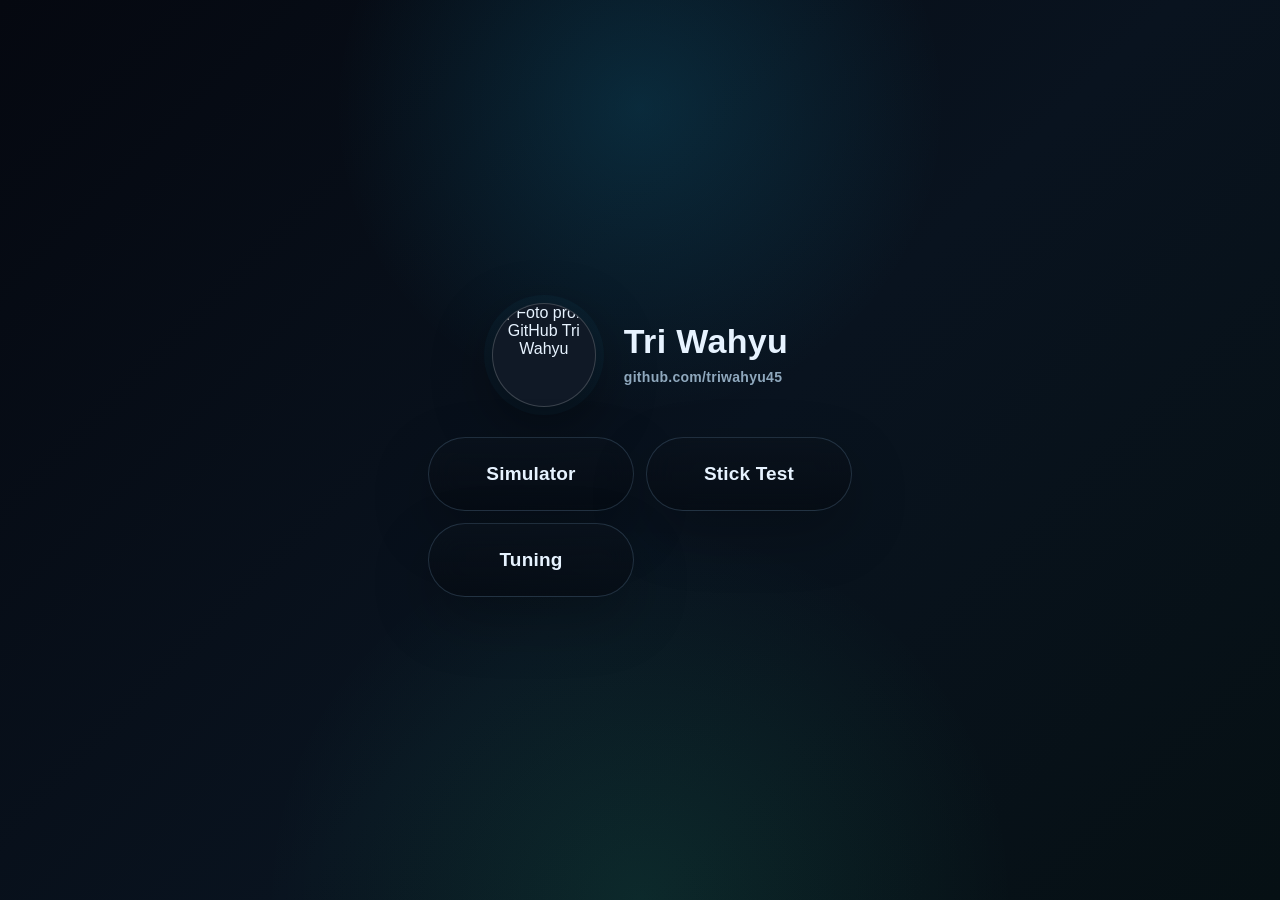
==== index.html @ 8048335a "Initialize Robot Transporter Technocorner 2026 Tuning Dashboard and Web Simulator" ====
<!DOCTYPE html>
<html lang="id">

<head>
    <meta charset="UTF-8">
    <meta name="viewport" content="width=device-width, initial-scale=1.0">
    <title>Technocorner UGM 2026 - Omni Control</title>
    <link rel="stylesheet" href="css/base.css">
    <link rel="stylesheet" href="css/home.css">
</head>

<body>
    <main class="home-shell">
        <section class="profile" aria-label="Profil pembuat">
            <img src="https://github.com/triwahyu45.png" alt="Foto profil GitHub Tri Wahyu">
            <div>
                <h1>Tri Wahyu</h1>
                <a class="github-link" href="https://github.com/triwahyu45" target="_blank" rel="noopener">
                    github.com/triwahyu45
                </a>
            </div>
        </section>

        <nav class="menu" aria-label="Pilih halaman">
            <a href="simulator.html">
                <strong>Simulator</strong>
            </a>
            <a href="stick_test.html">
                <strong>Stick Test</strong>
            </a>
            <a href="dashboard.html">
                <strong>Tuning</strong>
            </a>
        </nav>
    </main>
    <script src="js/shared-nav.js"></script>
</body>

</html>
---- css/base.css ----
:root {
    --tc-bg: #070b12;
    --tc-panel: rgba(10, 18, 28, .78);
    --tc-panel-strong: rgba(13, 24, 36, .92);
    --tc-line: rgba(129, 170, 205, .22);
    --tc-line-active: rgba(51, 246, 184, .62);
    --tc-text: #e7f3ff;
    --tc-muted: #8fa8bd;
    --tc-cyan: #18c8ff;
    --tc-green: #33f6b8;
}

* {
    box-sizing: border-box;
}

.app-nav {
    position: fixed;
    top: 10px;
    right: max(10px, env(safe-area-inset-right));
    z-index: 2000;
    display: grid;
    justify-items: end;
    gap: 8px;
}

.app-nav-toggle {
    min-width: 48px;
    height: 38px;
    border: 1px solid var(--tc-line);
    border-radius: 999px;
    background: rgba(5, 10, 17, .78);
    color: var(--tc-text);
    cursor: pointer;
    box-shadow: 0 14px 40px rgba(0, 0, 0, .34);
    backdrop-filter: blur(12px);
    font: 900 11px "Segoe UI", Arial, sans-serif;
    letter-spacing: .12em;
    transition: transform .16s ease, border-color .16s ease, background .16s ease;
    display: inline-grid;
    place-items: center;
    font-size: 0;
}

.app-nav-toggle span,
.app-nav-toggle::before,
.app-nav-toggle::after {
    content: "";
    width: 18px;
    height: 2px;
    border-radius: 999px;
    background: currentColor;
    box-shadow: 0 0 10px rgba(51, 246, 184, .22);
    transition: transform .16s ease, opacity .16s ease;
}

.app-nav-toggle {
    grid-template-rows: repeat(3, 2px);
    align-content: center;
    row-gap: 4px;
}

.app-nav.open .app-nav-toggle span {
    opacity: 0;
}

.app-nav.open .app-nav-toggle::before {
    transform: translateY(6px) rotate(45deg);
}

.app-nav.open .app-nav-toggle::after {
    transform: translateY(-6px) rotate(-45deg);
}

.app-nav-toggle:hover,
.app-nav.open .app-nav-toggle {
    transform: translateY(-1px);
    border-color: var(--tc-line-active);
    background: rgba(10, 22, 34, .9);
}

.app-nav-links {
    width: 150px;
    display: grid;
    gap: 6px;
    padding: 7px;
    border: 1px solid var(--tc-line);
    border-radius: 18px;
    background: rgba(5, 10, 17, .84);
    box-shadow: 0 18px 44px rgba(0, 0, 0, .36);
    backdrop-filter: blur(14px);
    opacity: 0;
    pointer-events: none;
    transform: translateY(-8px) scale(.96);
    transform-origin: top right;
    transition: opacity .16s ease, transform .16s ease;
}

.app-nav.open .app-nav-links {
    opacity: 1;
    pointer-events: auto;
    transform: translateY(0) scale(1);
}

.app-nav a {
    min-height: 34px;
    padding: 0 12px;
    display: inline-flex;
    align-items: center;
    justify-content: flex-start;
    border: 1px solid transparent;
    border-radius: 999px;
    color: var(--tc-muted);
    text-decoration: none;
    font: 800 12px "Segoe UI", Arial, sans-serif;
    letter-spacing: .08em;
    text-transform: uppercase;
    transition: color .16s ease, border-color .16s ease, background .16s ease;
}

.app-nav a:hover,
.app-nav a.active {
    color: var(--tc-text);
    border-color: var(--tc-line-active);
    background: rgba(51, 246, 184, .10);
}

html.page-ready body {
    animation: tcPageIn .22s ease both;
}

html.page-leave body {
    opacity: 0;
    transform: translateY(8px) scale(.992);
    transition: opacity .15s ease, transform .15s ease;
}

@keyframes tcPageIn {
    from {
        opacity: 0;
        transform: translateY(8px) scale(.992);
    }

    to {
        opacity: 1;
        transform: translateY(0) scale(1);
    }
}

@media (max-width: 720px) {
    .app-nav {
        top: 8px;
        right: 8px;
    }
}
---- css/home.css ----
html,
body {
    min-height: 100%;
}

body {
    margin: 0;
    min-height: 100vh;
    display: grid;
    place-items: center;
    overflow: hidden;
    background:
        radial-gradient(circle at 50% 12%, rgba(24, 200, 255, .15), transparent 30%),
        radial-gradient(circle at 50% 100%, rgba(51, 246, 184, .10), transparent 34%),
        linear-gradient(135deg, #050810, #09131f 54%, #061014);
    color: var(--tc-text);
    font-family: "Segoe UI Variable", "Segoe UI", Inter, Arial, sans-serif;
}

.home-shell {
    width: min(460px, 100%);
    min-height: 460px;
    padding-inline: 18px;
    display: flex;
    flex-direction: column;
    align-items: center;
    justify-content: center;
    gap: 30px;
    text-align: center;
}

.profile {
    display: flex;
    flex-direction: row;
    align-items: center;
    justify-content: center;
    gap: clamp(16px, 5vw, 28px);
}

.profile>div {
    text-align: left;
}

.profile img {
    width: clamp(78px, 18vw, 104px);
    height: clamp(78px, 18vw, 104px);
    border-radius: 50%;
    border: 1px solid rgba(255, 255, 255, .18);
    background: #101926;
    box-shadow: 0 18px 60px rgba(0, 0, 0, .38), 0 0 0 8px rgba(24, 200, 255, .04);
}

.profile h1 {
    margin: 0;
    font-size: clamp(26px, 6vw, 34px);
    line-height: 1.05;
    font-weight: 600;
    letter-spacing: .01em;
    white-space: nowrap;
}

.github-link {
    display: inline-flex;
    margin-top: 10px;
    color: var(--tc-muted);
    text-decoration: none;
    font: 700 14px "Segoe UI", Arial, sans-serif;
    letter-spacing: .02em;
    transition: color .16s ease, transform .16s ease;
}

.github-link:hover {
    color: var(--tc-green);
    transform: translateY(-1px);
}

.menu {
    width: 100%;
    display: grid;
    grid-template-columns: 1fr 1fr;
    gap: 12px;
}

.menu a {
    min-width: 0;
    min-height: 74px;
    padding: 18px 20px;
    display: flex;
    align-items: center;
    justify-content: center;
    border: 1px solid var(--tc-line);
    border-radius: 999px;
    color: var(--tc-text);
    text-decoration: none;
    background: linear-gradient(180deg, var(--tc-panel), rgba(5, 10, 17, .66));
    box-shadow: 0 22px 60px rgba(0, 0, 0, .24);
    backdrop-filter: blur(14px);
    transition: transform .16s ease, border-color .16s ease, background .16s ease, box-shadow .16s ease;
}

.menu a:hover {
    transform: translateY(-3px);
    border-color: var(--tc-line-active);
    background: linear-gradient(180deg, var(--tc-panel-strong), rgba(6, 14, 22, .82));
    box-shadow: 0 26px 70px rgba(24, 200, 255, .12);
}

.menu a:active {
    transform: translateY(0) scale(.98);
}

.menu strong {
    font-size: 19px;
    letter-spacing: .01em;
}

@media (max-width: 560px) {
    body {
        overflow: auto;
    }

    .home-shell {
        min-height: 100vh;
        width: 100%;
        padding: 58px 18px 28px;
    }

    .profile {
        flex-direction: column;
    }

    .menu {
        grid-template-columns: 1fr;
    }
}
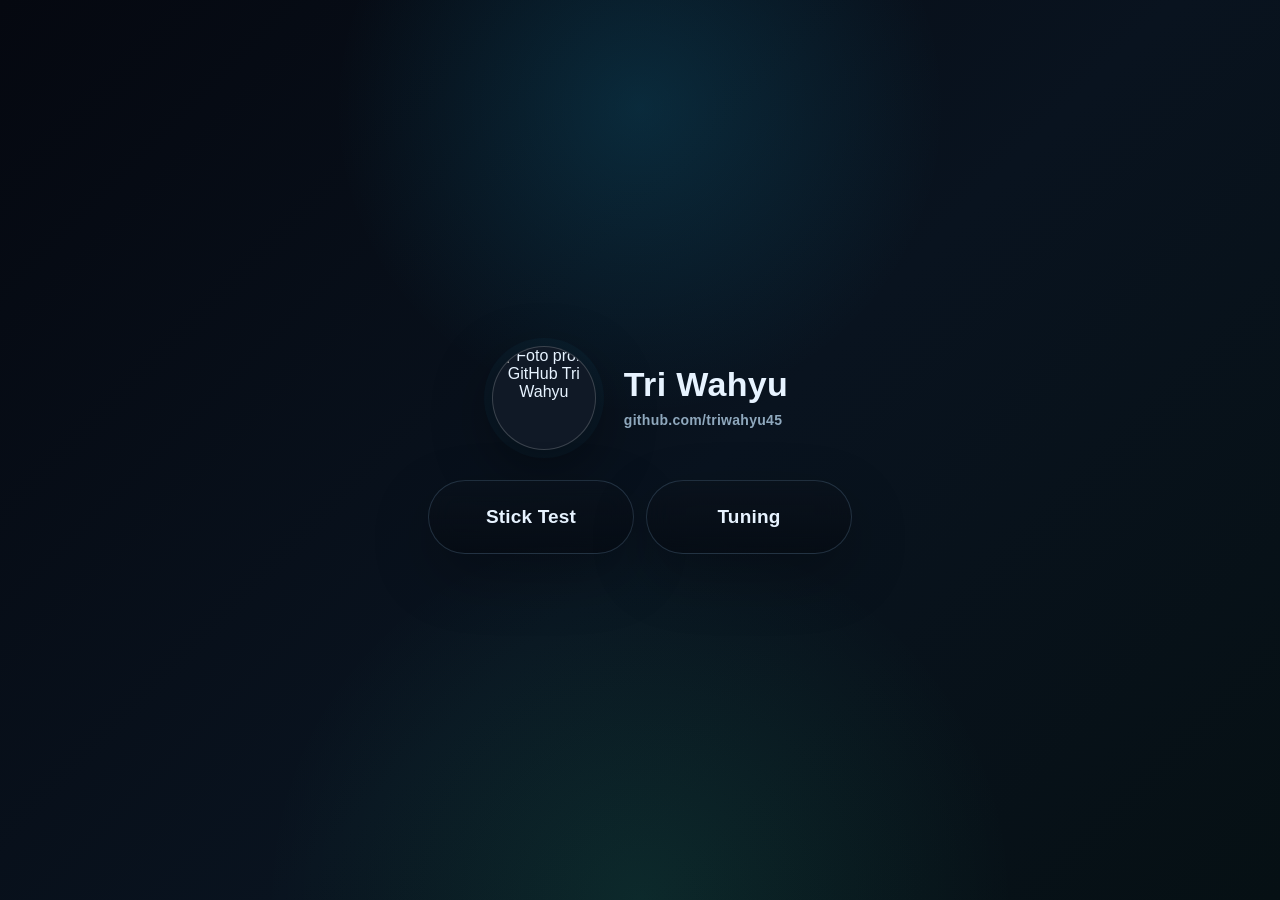
==== commit a3a09d65: "Update dashboard to load Inventor 3D GLB model, improve visuals, and remove separate simulator" ====
--- a/index.html
+++ b/index.html
@@ -22,9 +22,6 @@
         </section>
 
         <nav class="menu" aria-label="Pilih halaman">
-            <a href="simulator.html">
-                <strong>Simulator</strong>
-            </a>
             <a href="stick_test.html">
                 <strong>Stick Test</strong>
             </a>
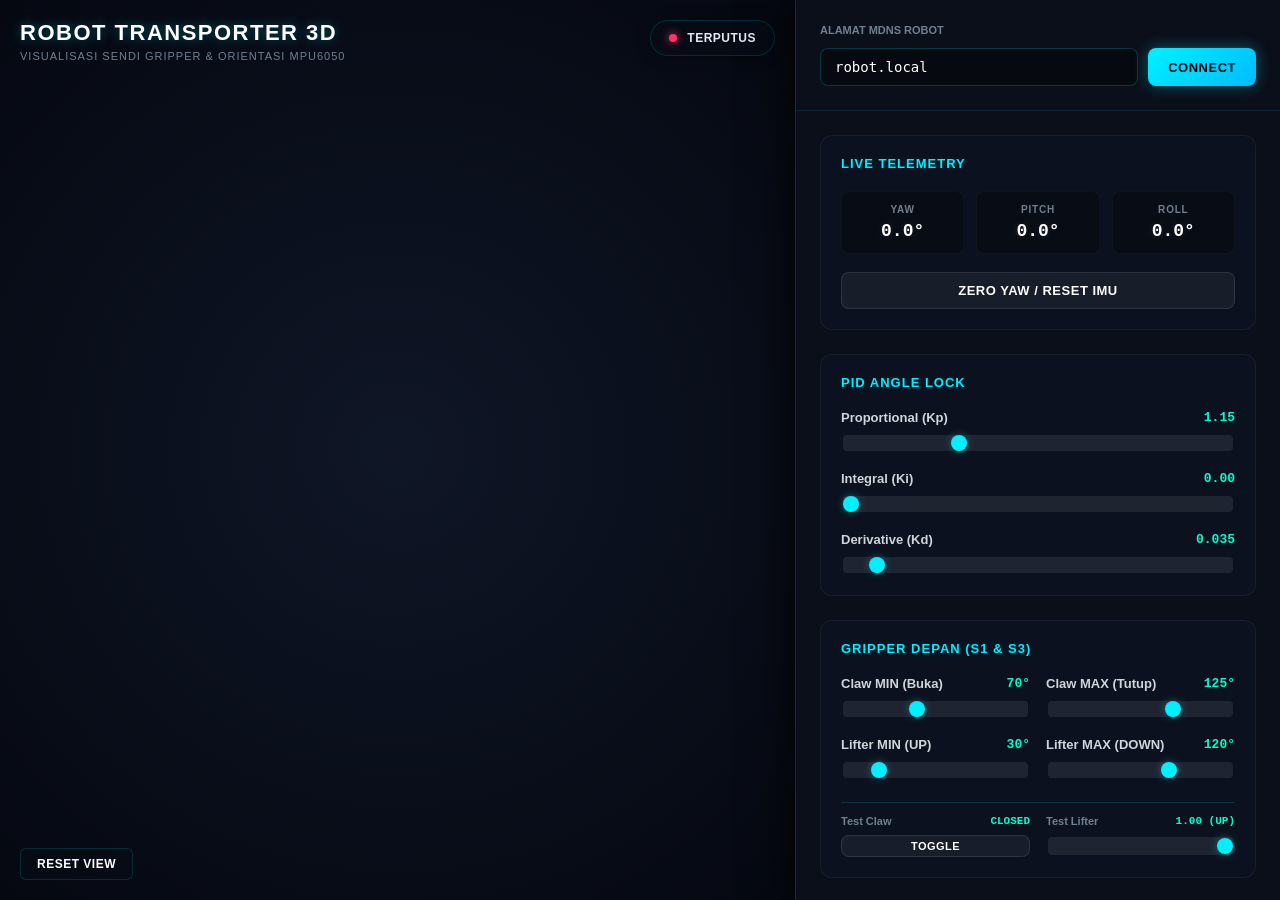
==== commit f9eabae0: "feat: make tuning dashboard the main index page, remove sticktest and navigation links" ====
--- a/index.html
+++ b/index.html
@@ -4,33 +4,1398 @@
 <head>
     <meta charset="UTF-8">
     <meta name="viewport" content="width=device-width, initial-scale=1.0">
-    <title>Technocorner UGM 2026 - Omni Control</title>
+    <title>Transporter TC2026 - Calibration Dashboard</title>
     <link rel="stylesheet" href="css/base.css">
-    <link rel="stylesheet" href="css/home.css">
+    <style>
+        :root {
+            --bg-color: #080b11;
+            --panel-bg: rgba(13, 18, 30, 0.75);
+            --panel-border: rgba(0, 240, 255, 0.15);
+            --accent-color: #00f0ff;
+            --accent-glow: rgba(0, 240, 255, 0.35);
+            --success-color: #00ffcc;
+            --success-glow: rgba(0, 255, 204, 0.3);
+            --warning-color: #ffaa00;
+            --danger-color: #ff3366;
+            --danger-glow: rgba(255, 51, 102, 0.4);
+            --text-color: #e2e8f0;
+            --text-muted: #708090;
+        }
+
+        body {
+            background-color: var(--bg-color);
+            color: var(--text-color);
+            font-family: 'Segoe UI', -apple-system, BlinkMacSystemFont, Roboto, Oxygen, Ubuntu, Cantarell, sans-serif;
+            margin: 0;
+            padding: 0;
+            overflow: hidden;
+            height: 100vh;
+        }
+
+        .dashboard-container {
+            display: flex;
+            width: 100vw;
+            height: 100vh;
+        }
+
+        /* ─── KIRI: 3D Viewport ────────────────────────────────────────── */
+        .viewport-section {
+            flex: 1;
+            position: relative;
+            height: 100%;
+            background: radial-gradient(circle at center, #0f1626 0%, #050811 100%);
+        }
+
+        #canvas3d {
+            width: 100%;
+            height: 100%;
+            display: block;
+        }
+
+        .viewport-overlay {
+            position: absolute;
+            top: 20px;
+            left: 20px;
+            pointer-events: none;
+            z-index: 10;
+        }
+
+        .viewport-title {
+            font-size: 22px;
+            font-weight: 800;
+            letter-spacing: 1.5px;
+            text-transform: uppercase;
+            color: #ffffff;
+            margin: 0;
+            text-shadow: 0 0 12px var(--accent-glow);
+        }
+
+        .viewport-subtitle {
+            font-size: 11px;
+            color: var(--text-muted);
+            margin: 4px 0 0 0;
+            text-transform: uppercase;
+            letter-spacing: 1px;
+        }
+
+        .connection-status {
+            position: absolute;
+            top: 20px;
+            right: 20px;
+            display: flex;
+            align-items: center;
+            gap: 10px;
+            background: rgba(8, 12, 22, 0.7);
+            padding: 10px 18px;
+            border-radius: 30px;
+            border: 1px solid var(--panel-border);
+            backdrop-filter: blur(12px);
+            font-size: 12px;
+            font-weight: 700;
+            text-transform: uppercase;
+            letter-spacing: 0.5px;
+            box-shadow: 0 0 15px rgba(0, 0, 0, 0.3);
+            z-index: 10;
+        }
+
+        .status-dot {
+            width: 8px;
+            height: 8px;
+            border-radius: 50%;
+            background-color: var(--danger-color);
+            box-shadow: 0 0 10px var(--danger-color);
+        }
+
+        .status-dot.connected {
+            background-color: var(--success-color);
+            box-shadow: 0 0 10px var(--success-color);
+        }
+
+        .status-dot.connecting {
+            background-color: var(--warning-color);
+            box-shadow: 0 0 10px var(--warning-color);
+            animation: pulse 1s infinite alternate;
+        }
+
+        /* ─── KANAN: Panel Kontrol ───────────────────────────────────────── */
+        .control-panel {
+            width: 485px;
+            height: 100%;
+            background: var(--panel-bg);
+            border-left: 1px solid var(--panel-border);
+            backdrop-filter: blur(25px);
+            display: flex;
+            flex-direction: column;
+            overflow-y: auto;
+            box-shadow: -10px 0 35px rgba(0, 0, 0, 0.6);
+            z-index: 20;
+        }
+
+        .panel-header {
+            padding: 24px;
+            border-bottom: 1px solid rgba(0, 240, 255, 0.1);
+            display: flex;
+            flex-direction: column;
+            gap: 12px;
+        }
+
+        .mdns-row {
+            display: flex;
+            gap: 10px;
+        }
+
+        .host-input {
+            flex: 1;
+            background: rgba(5, 7, 12, 0.6);
+            border: 1px solid rgba(0, 240, 255, 0.2);
+            border-radius: 8px;
+            color: #ffffff;
+            padding: 10px 14px;
+            font-family: monospace;
+            font-size: 14px;
+            outline: none;
+            transition: all 0.3s;
+        }
+
+        .host-input:focus {
+            border-color: var(--accent-color);
+            box-shadow: 0 0 12px rgba(0, 240, 255, 0.25);
+            background: rgba(5, 7, 12, 0.8);
+        }
+
+        .btn {
+            background: rgba(255, 255, 255, 0.05);
+            border: 1px solid rgba(255, 255, 255, 0.1);
+            color: #ffffff;
+            padding: 10px 20px;
+            border-radius: 8px;
+            font-weight: 700;
+            font-size: 13px;
+            cursor: pointer;
+            transition: all 0.25s cubic-bezier(0.4, 0, 0.2, 1);
+            display: inline-flex;
+            align-items: center;
+            justify-content: center;
+            gap: 8px;
+            text-transform: uppercase;
+            letter-spacing: 0.5px;
+        }
+
+        .btn:hover {
+            background: rgba(255, 255, 255, 0.12);
+            transform: translateY(-1px);
+        }
+
+        .btn:active {
+            transform: translateY(1px);
+        }
+
+        .btn-primary {
+            background: linear-gradient(135deg, #00f0ff 0%, #00bcff 100%);
+            color: #060913;
+            border: none;
+            box-shadow: 0 0 15px var(--accent-glow);
+        }
+
+        .btn-primary:hover {
+            background: linear-gradient(135deg, #33f4ff 0%, #33caff 100%);
+            box-shadow: 0 0 22px rgba(0, 240, 255, 0.6);
+        }
+
+        .btn-danger {
+            background: linear-gradient(135deg, #ff3366 0%, #cc0033 100%);
+            border: none;
+            color: #ffffff;
+            box-shadow: 0 0 15px rgba(255, 51, 102, 0.25);
+        }
+
+        .btn-danger:hover {
+            background: linear-gradient(135deg, #ff5c85 0%, #e6003a 100%);
+            box-shadow: 0 0 22px rgba(255, 51, 102, 0.5);
+        }
+
+        .panel-content {
+            padding: 24px;
+            display: flex;
+            flex-direction: column;
+            gap: 24px;
+            flex: 1;
+        }
+
+        .section-card {
+            background: rgba(16, 24, 40, 0.4);
+            border: 1px solid rgba(255, 255, 255, 0.05);
+            border-radius: 12px;
+            padding: 20px;
+            display: flex;
+            flex-direction: column;
+            gap: 18px;
+            transition: all 0.3s;
+        }
+
+        .section-card:hover {
+            border-color: rgba(0, 240, 255, 0.2);
+            background: rgba(16, 24, 40, 0.5);
+            box-shadow: 0 8px 30px rgba(0, 0, 0, 0.25);
+        }
+
+        .section-title {
+            font-size: 13px;
+            font-weight: 800;
+            text-transform: uppercase;
+            letter-spacing: 1px;
+            color: var(--accent-color);
+            margin: 0 0 2px 0;
+            display: flex;
+            align-items: center;
+            justify-content: space-between;
+            text-shadow: 0 0 8px rgba(0, 240, 255, 0.15);
+        }
+
+        /* ─── Parameter Sliders ────────────────────────────────────────── */
+        .config-row {
+            display: flex;
+            flex-direction: column;
+            gap: 8px;
+        }
+
+        .label-val {
+            display: flex;
+            justify-content: space-between;
+            font-size: 13px;
+            font-weight: 600;
+            color: #d1d5db;
+        }
+
+        .val-num {
+            font-family: 'Courier New', Courier, monospace;
+            color: var(--success-color);
+            font-weight: 700;
+        }
+
+        .slider-container {
+            display: flex;
+            align-items: center;
+            gap: 12px;
+        }
+
+        .slider {
+            flex: 1;
+            -webkit-appearance: none;
+            appearance: none;
+            height: 6px;
+            border-radius: 4px;
+            background: rgba(255, 255, 255, 0.08);
+            outline: none;
+            transition: background 0.3s;
+        }
+
+        .slider:hover {
+            background: rgba(255, 255, 255, 0.12);
+        }
+
+        .slider::-webkit-slider-thumb {
+            -webkit-appearance: none;
+            appearance: none;
+            width: 16px;
+            height: 16px;
+            border-radius: 50%;
+            background: var(--accent-color);
+            cursor: pointer;
+            box-shadow: 0 0 8px var(--accent-glow);
+            transition: all 0.15s cubic-bezier(0.4, 0, 0.2, 1);
+        }
+
+        .slider::-webkit-slider-thumb:hover {
+            transform: scale(1.3);
+            background: #ffffff;
+            box-shadow: 0 0 12px #ffffff;
+        }
+
+        /* ─── Grid layouts ────────────────────────────────────────────── */
+        .grid-2 {
+            display: grid;
+            grid-template-columns: 1fr 1fr;
+            gap: 16px;
+        }
+
+        .telemetry-grid {
+            display: grid;
+            grid-template-columns: repeat(3, 1fr);
+            gap: 12px;
+            text-align: center;
+        }
+
+        .tel-card {
+            background: rgba(5, 7, 12, 0.4);
+            border: 1px solid rgba(255, 255, 255, 0.03);
+            padding: 12px;
+            border-radius: 8px;
+            transition: all 0.3s;
+        }
+
+        .tel-card:hover {
+            border-color: rgba(0, 240, 255, 0.1);
+            background: rgba(5, 7, 12, 0.6);
+        }
+
+        .tel-lbl {
+            font-size: 10px;
+            text-transform: uppercase;
+            color: var(--text-muted);
+            font-weight: 800;
+            letter-spacing: 0.8px;
+        }
+
+        .tel-val {
+            font-family: 'Courier New', Courier, monospace;
+            font-size: 18px;
+            font-weight: 800;
+            margin-top: 6px;
+            color: #ffffff;
+            text-shadow: 0 0 10px rgba(255, 255, 255, 0.1);
+        }
+
+        /* ─── Footer aksi ──────────────────────────────────────────────── */
+        .panel-footer {
+            padding: 24px;
+            border-top: 1px solid rgba(0, 240, 255, 0.1);
+            background: rgba(4, 6, 10, 0.4);
+            display: flex;
+            flex-direction: column;
+            gap: 12px;
+        }
+
+        @keyframes pulse {
+            0% { opacity: 0.3; }
+            100% { opacity: 1; }
+        }
+
+        /* ─── Responsive 3D Canvas reset button ───────────────────────── */
+        .btn-view-reset {
+            position: absolute;
+            bottom: 20px;
+            left: 20px;
+            background: rgba(8, 12, 22, 0.7);
+            border: 1px solid var(--panel-border);
+            color: #ffffff;
+            padding: 8px 16px;
+            border-radius: 6px;
+            font-size: 12px;
+            font-weight: 700;
+            cursor: pointer;
+            z-index: 10;
+            text-transform: uppercase;
+            letter-spacing: 0.5px;
+            backdrop-filter: blur(10px);
+            transition: all 0.2s;
+        }
+
+        .btn-view-reset:hover {
+            background: var(--accent-color);
+            color: #060913;
+            box-shadow: 0 0 15px var(--accent-glow);
+        }
+    </style>
 </head>
 
 <body>
-    <main class="home-shell">
-        <section class="profile" aria-label="Profil pembuat">
-            <img src="https://github.com/triwahyu45.png" alt="Foto profil GitHub Tri Wahyu">
-            <div>
-                <h1>Tri Wahyu</h1>
-                <a class="github-link" href="https://github.com/triwahyu45" target="_blank" rel="noopener">
-                    github.com/triwahyu45
-                </a>
+
+    <div class="dashboard-container">
+        <!-- ─── KIRI: Visualisasi 3D Robot ──────────────────────────────── -->
+        <section class="viewport-section">
+            <div class="viewport-overlay">
+                <h1 class="viewport-title">Robot Transporter 3D</h1>
+                <p class="viewport-subtitle">Visualisasi Sendi Gripper & Orientasi MPU6050</p>
             </div>
+            
+            <div class="connection-status">
+                <div id="conn-dot" class="status-dot"></div>
+                <span id="conn-lbl">Terputus</span>
+            </div>
+
+            <button id="btn-reset-view" class="btn-view-reset">Reset View</button>
+            <div id="canvas3d"></div>
         </section>
 
-        <nav class="menu" aria-label="Pilih halaman">
-            <a href="stick_test.html">
-                <strong>Stick Test</strong>
-            </a>
-            <a href="dashboard.html">
-                <strong>Tuning</strong>
-            </a>
-        </nav>
-    </main>
+        <!-- ─── KANAN: Panel Konfigurasi ────────────────────────────────── -->
+        <aside class="control-panel">
+            <!-- Mixed Content Warning Banner (untuk GitHub Pages HTTPS) -->
+            <div id="https-warning-banner" style="display: none; background: rgba(239, 68, 68, 0.12); border-bottom: 1px solid rgba(239, 68, 68, 0.25); padding: 18px; font-size: 12px; line-height: 1.5; color: #ff9eaf; backdrop-filter: blur(10px);">
+                <div style="font-weight: 700; text-transform: uppercase; font-size: 10px; color: #ff4a5a; letter-spacing: 0.5px; margin-bottom: 6px; display: flex; align-items: center; gap: 6px;">
+                    <span style="display: inline-block; width: 6px; height: 6px; border-radius: 50%; background: #ff4a5a;"></span>
+                    Perhatian: Akses HTTPS Terdeteksi (GitHub Pages)
+                </div>
+                Agar browser dapat berkomunikasi dengan robot di jaringan lokal, Anda **harus** mengizinkan <strong>"Insecure content"</strong> di browser Anda:
+                <ol style="margin: 6px 0 6px 18px; padding: 0;">
+                    <li>Klik ikon gembok/pengaturan situs di sebelah URL browser Anda.</li>
+                    <li>Pilih <strong>Site settings / Pengaturan situs</strong>.</li>
+                    <li>Cari menu <strong>Insecure content / Konten tidak aman</strong> di bagian bawah, lalu ubah nilainya menjadi <strong>Allow / Izinkan</strong>.</li>
+                    <li>Muat ulang (refresh) halaman ini.</li>
+                </ol>
+                <div style="text-align: right; margin-top: 8px;">
+                    <button id="btn-close-https-warn" class="btn" style="padding: 4px 10px; font-size: 10px; height: auto; background: rgba(255,255,255,0.06); border: 1px solid rgba(255,255,255,0.1);">Paham & Tutup</button>
+                </div>
+            </div>
+            <div class="panel-header">
+                <label style="font-size: 11px; font-weight: bold; text-transform: uppercase; color: var(--text-muted);">Alamat mDNS Robot</label>
+                <div class="mdns-row">
+                    <input id="mdns-host" class="host-input" value="robot.local" placeholder="robot.local atau IP" autocomplete="off">
+                    <button id="btn-connect" class="btn btn-primary">Connect</button>
+                </div>
+            </div>
+
+            <div class="panel-content">
+                <!-- 1. Live Telemetry -->
+                <div class="section-card">
+                    <h2 class="section-title">Live Telemetry</h2>
+                    <div class="telemetry-grid">
+                        <div class="tel-card">
+                            <div class="tel-lbl">Yaw</div>
+                            <div id="tel-yaw" class="tel-val">0.0°</div>
+                        </div>
+                        <div class="tel-card">
+                            <div class="tel-lbl">Pitch</div>
+                            <div id="tel-pitch" class="tel-val">0.0°</div>
+                        </div>
+                        <div class="tel-card">
+                            <div class="tel-lbl">Roll</div>
+                            <div id="tel-roll" class="tel-val">0.0°</div>
+                        </div>
+                    </div>
+                    <button id="btn-zero-yaw" class="btn" style="width: 100%;">Zero Yaw / Reset IMU</button>
+                </div>
+
+                <!-- 2. PID Tuning -->
+                <div class="section-card">
+                    <h2 class="section-title">PID Angle Lock</h2>
+                    <div class="config-row">
+                        <div class="label-val">
+                            <span>Proportional (Kp)</span>
+                            <span id="lbl-kp" class="val-num">1.15</span>
+                        </div>
+                        <input id="slider-kp" class="slider" type="range" min="0.0" max="4.0" step="0.05" value="1.15">
+                    </div>
+                    <div class="config-row">
+                        <div class="label-val">
+                            <span>Integral (Ki)</span>
+                            <span id="lbl-ki" class="val-num">0.00</span>
+                        </div>
+                        <input id="slider-ki" class="slider" type="range" min="0.0" max="1.0" step="0.01" value="0.00">
+                    </div>
+                    <div class="config-row">
+                        <div class="label-val">
+                            <span>Derivative (Kd)</span>
+                            <span id="lbl-kd" class="val-num">0.035</span>
+                        </div>
+                        <input id="slider-kd" class="slider" type="range" min="0.0" max="0.5" step="0.005" value="0.035">
+                    </div>
+                </div>
+
+                <!-- 3. Gripper Depan -->
+                <div class="section-card">
+                    <h2 class="section-title">Gripper Depan (S1 & S3)</h2>
+                    <div class="grid-2">
+                        <div class="config-row">
+                            <div class="label-val">
+                                <span>Claw MIN (Buka)</span>
+                                <span id="lbl-claw-f-min" class="val-num">70°</span>
+                            </div>
+                            <input id="slider-claw-f-min" class="slider" type="range" min="0" max="180" step="1" value="70">
+                        </div>
+                        <div class="config-row">
+                            <div class="label-val">
+                                <span>Claw MAX (Tutup)</span>
+                                <span id="lbl-claw-f-max" class="val-num">125°</span>
+                            </div>
+                            <input id="slider-claw-f-max" class="slider" type="range" min="0" max="180" step="1" value="125">
+                        </div>
+                    </div>
+                    <div class="grid-2">
+                        <div class="config-row">
+                            <div class="label-val">
+                                <span>Lifter MIN (UP)</span>
+                                <span id="lbl-lift-f-min" class="val-num">30°</span>
+                            </div>
+                            <input id="slider-lift-f-min" class="slider" type="range" min="0" max="180" step="1" value="30">
+                        </div>
+                        <div class="config-row">
+                            <div class="label-val">
+                                <span>Lifter MAX (DOWN)</span>
+                                <span id="lbl-lift-f-max" class="val-num">120°</span>
+                            </div>
+                            <input id="slider-lift-f-max" class="slider" type="range" min="0" max="180" step="1" value="120">
+                        </div>
+                    </div>
+                    <!-- Manual test slider -->
+                    <div class="grid-2" style="border-top: 1px solid var(--panel-border); padding-top: 12px; margin-top: 4px;">
+                        <div class="config-row">
+                            <div class="label-val">
+                                <span style="font-size: 11px; color: var(--text-muted);">Test Claw</span>
+                                <span id="lbl-test-claw-f" style="font-size: 11px;" class="val-num">CLOSED</span>
+                            </div>
+                            <button id="btn-test-claw-f" class="btn" style="padding: 4px; font-size: 11px;">Toggle</button>
+                        </div>
+                        <div class="config-row">
+                            <div class="label-val">
+                                <span style="font-size: 11px; color: var(--text-muted);">Test Lifter</span>
+                                <span id="lbl-test-lift-f" style="font-size: 11px;" class="val-num">1.00 (UP)</span>
+                            </div>
+                            <input id="slider-test-lift-f" class="slider" type="range" min="0.0" max="1.0" step="0.05" value="1.0">
+                        </div>
+                    </div>
+                </div>
+
+                <!-- 4. Gripper Belakang -->
+                <div class="section-card">
+                    <h2 class="section-title">Gripper Belakang (S2 & S4)</h2>
+                    <div class="grid-2">
+                        <div class="config-row">
+                            <div class="label-val">
+                                <span>Claw MIN (Buka)</span>
+                                <span id="lbl-claw-r-min" class="val-num">70°</span>
+                            </div>
+                            <input id="slider-claw-r-min" class="slider" type="range" min="0" max="180" step="1" value="70">
+                        </div>
+                        <div class="config-row">
+                            <div class="label-val">
+                                <span>Claw MAX (Tutup)</span>
+                                <span id="lbl-claw-r-max" class="val-num">125°</span>
+                            </div>
+                            <input id="slider-claw-r-max" class="slider" type="range" min="0" max="180" step="1" value="125">
+                        </div>
+                    </div>
+                    <div class="grid-2">
+                        <div class="config-row">
+                            <div class="label-val">
+                                <span>Lifter MIN (UP)</span>
+                                <span id="lbl-lift-r-min" class="val-num">40°</span>
+                            </div>
+                            <input id="slider-lift-r-min" class="slider" type="range" min="0" max="180" step="1" value="40">
+                        </div>
+                        <div class="config-row">
+                            <div class="label-val">
+                                <span>Lifter MAX (DOWN)</span>
+                                <span id="lbl-lift-r-max" class="val-num">130°</span>
+                            </div>
+                            <input id="slider-lift-r-max" class="slider" type="range" min="0" max="180" step="1" value="130">
+                        </div>
+                    </div>
+                    <!-- Manual test slider -->
+                    <div class="grid-2" style="border-top: 1px solid var(--panel-border); padding-top: 12px; margin-top: 4px;">
+                        <div class="config-row">
+                            <div class="label-val">
+                                <span style="font-size: 11px; color: var(--text-muted);">Test Claw</span>
+                                <span id="lbl-test-claw-r" style="font-size: 11px;" class="val-num">CLOSED</span>
+                            </div>
+                            <button id="btn-test-claw-r" class="btn" style="padding: 4px; font-size: 11px;">Toggle</button>
+                        </div>
+                        <div class="config-row">
+                            <div class="label-val">
+                                <span style="font-size: 11px; color: var(--text-muted);">Test Lifter</span>
+                                <span id="lbl-test-lift-r" style="font-size: 11px;" class="val-num">1.00 (UP)</span>
+                            </div>
+                            <input id="slider-test-lift-r" class="slider" type="range" min="0.0" max="1.0" step="0.05" value="1.0">
+                        </div>
+                    </div>
+                </div>
+
+                <!-- 5. Anti-Tip Limits -->
+                <div class="section-card">
+                    <h2 class="section-title">Anti-Tip Limits</h2>
+                    <div class="config-row">
+                        <div class="label-val">
+                            <span>Pitch Forward (Depan)</span>
+                            <span id="lbl-tip-pitch-f" class="val-num">45.0°</span>
+                        </div>
+                        <input id="slider-tip-pitch-f" class="slider" type="range" min="15.0" max="75.0" step="0.5" value="45.0">
+                    </div>
+                    <div class="config-row">
+                        <div class="label-val">
+                            <span>Pitch Backward (Belakang)</span>
+                            <span id="lbl-tip-pitch-b" class="val-num">-45.0°</span>
+                        </div>
+                        <input id="slider-tip-pitch-b" class="slider" type="range" min="-75.0" max="-15.0" step="0.5" value="-45.0">
+                    </div>
+                    <div class="config-row">
+                        <div class="label-val">
+                            <span>Roll Sideways (Samping)</span>
+                            <span id="lbl-tip-roll" class="val-num">45.0°</span>
+                        </div>
+                        <input id="slider-tip-roll" class="slider" type="range" min="15.0" max="75.0" step="0.5" value="45.0">
+                    </div>
+                    <div class="config-row">
+                        <div class="label-val">
+                            <span>Sideways Lift Throttle</span>
+                            <span id="lbl-tip-roll-throttle" class="val-num">0.75</span>
+                        </div>
+                        <input id="slider-tip-roll-throttle" class="slider" type="range" min="0.0" max="1.0" step="0.05" value="0.75">
+                    </div>
+                </div>
+            </div>
+
+            <div class="panel-footer">
+                <div class="grid-2">
+                    <button id="btn-read" class="btn" style="padding: 10px;">Read Config</button>
+                    <button id="btn-send" class="btn btn-primary" style="padding: 10px;">Send Config</button>
+                </div>
+                <button id="btn-reboot" class="btn btn-danger" style="padding: 10px; width: 100%;">Save & Reboot to Competition Mode</button>
+            </div>
+        </aside>
+    </div>
+
+    <!-- Load Local Vendor Scripts -->
+    <script src="vendor/three/three.min.js"></script>
+    <script src="vendor/three/GLTFLoader.js"></script>
+    <script src="vendor/three/OrbitControls.js"></script>
     <script src="js/shared-nav.js"></script>
+
+    <script>
+        // ─── 1. SETUP THREE.JS 3D ENVIRONMENT ───────────────────────────
+        const container = document.getElementById('canvas3d');
+        const scene = new THREE.Scene();
+        scene.fog = new THREE.FogExp2(0x080b11, 0.05);
+
+        const camera = new THREE.PerspectiveCamera(45, container.clientWidth / container.clientHeight, 0.01, 100);
+        camera.position.set(0.28, 0.18, 0.28);
+
+        const renderer = new THREE.WebGLRenderer({ antialias: true });
+        renderer.setSize(container.clientWidth, container.clientHeight);
+        renderer.setClearColor(0x080b11, 1.0);
+        renderer.shadowMap.enabled = true;
+        renderer.shadowMap.type = THREE.PCFSoftShadowMap;
+        container.appendChild(renderer.domElement);
+
+        const controls = new THREE.OrbitControls(camera, renderer.domElement);
+        controls.enableDamping = true;
+        controls.dampingFactor = 0.05;
+        controls.maxPolarAngle = Math.PI / 2 - 0.02; // prevent going below ground
+        controls.minDistance = 0.1;
+        controls.maxDistance = 2.0;
+        controls.target.set(0, 0.02, 0);
+
+        // Grid & Ground
+        const grid = new THREE.GridHelper(10, 50, 0x00f0ff, 0x111827);
+        grid.position.y = -0.001;
+        scene.add(grid);
+
+        const groundGeo = new THREE.PlaneGeometry(10, 10);
+        const groundMat = new THREE.MeshPhongMaterial({ color: 0x080b11, shininess: 10 });
+        const ground = new THREE.Mesh(groundGeo, groundMat);
+        ground.rotation.x = -Math.PI / 2;
+        ground.receiveShadow = true;
+        scene.add(ground);
+
+        // Lighting
+        const ambientLight = new THREE.AmbientLight(0xffffff, 0.4);
+        scene.add(ambientLight);
+
+        const dirLight = new THREE.DirectionalLight(0xffffff, 1.0);
+        dirLight.position.set(1.5, 3, 1.5);
+        dirLight.castShadow = true;
+        dirLight.shadow.mapSize.width = 2048;
+        dirLight.shadow.mapSize.height = 2048;
+        scene.add(dirLight);
+
+        const pointLight = new THREE.PointLight(0x00f0ff, 2.0, 1.2);
+        pointLight.position.set(0, 0.12, 0);
+        scene.add(pointLight);
+
+        // ─── 2. PROCEDURAL ROBOT (FALLBACK ONLY) ─────────────────────────
+        const robotGroup = new THREE.Group();
+        scene.add(robotGroup);
+
+        const proceduralGroup = new THREE.Group();
+        robotGroup.add(proceduralGroup);
+
+        // Chassis - Box
+        const chassisGeo = new THREE.BoxGeometry(0.115, 0.026, 0.115);
+        const chassisMat = new THREE.MeshStandardMaterial({ color: 0x1f2937, metalness: 0.8, roughness: 0.3 });
+        const chassis = new THREE.Mesh(chassisGeo, chassisMat);
+        chassis.position.y = 0.0265;
+        proceduralGroup.add(chassis);
+
+        const plateGeo = new THREE.BoxGeometry(0.110, 0.002, 0.110);
+        const plateMat = new THREE.MeshStandardMaterial({ color: 0x0e1726, roughness: 0.7 });
+        const plate = new THREE.Mesh(plateGeo, plateMat);
+        plate.position.y = 0.014;
+        chassis.add(plate);
+
+        // LED Neon
+        const ledGeo = new THREE.BoxGeometry(0.06, 0.002, 0.006);
+        const ledMat = new THREE.MeshBasicMaterial({ color: 0x00ffcc });
+        const led = new THREE.Mesh(ledGeo, ledMat);
+        led.position.set(0, 0.015, -0.054);
+        chassis.add(led);
+
+        // Procedural Gripper Front
+        const pGripperFront = new THREE.Group();
+        pGripperFront.position.set(0, 0.006, -0.0575);
+        chassis.add(pGripperFront);
+        const pArmFrontPivot = new THREE.Group();
+        pGripperFront.add(pArmFrontPivot);
+        const pArmGeo = new THREE.BoxGeometry(0.008, 0.008, 0.065);
+        const pArmMat = new THREE.MeshStandardMaterial({ color: 0x4b5563, metalness: 0.8 });
+        const pArmL = new THREE.Mesh(pArmGeo, pArmMat); pArmL.position.set(-0.025, 0, -0.0325); pArmFrontPivot.add(pArmL);
+        const pArmR = new THREE.Mesh(pArmGeo, pArmMat); pArmR.position.set(0.025, 0, -0.0325); pArmFrontPivot.add(pArmR);
+        const pClawFrontBase = new THREE.Group(); pClawFrontBase.position.set(0, 0, -0.065); pArmFrontPivot.add(pClawFrontBase);
+        const pClawLeftPivot = new THREE.Group(); pClawLeftPivot.position.set(-0.022, 0, -0.005); pClawFrontBase.add(pClawLeftPivot);
+        const pClawRightPivot = new THREE.Group(); pClawRightPivot.position.set(0.022, 0, -0.005); pClawFrontBase.add(pClawRightPivot);
+        const pClawFGeo = new THREE.BoxGeometry(0.005, 0.012, 0.035);
+        const pClawFMat = new THREE.MeshStandardMaterial({ color: 0xef4444 });
+        const pClawLF = new THREE.Mesh(pClawFGeo, pClawFMat); pClawLF.position.set(0.005, 0, -0.015); pClawLeftPivot.add(pClawLF);
+        const pClawRF = new THREE.Mesh(pClawFGeo, pClawFMat); pClawRF.position.set(-0.005, 0, -0.015); pClawRightPivot.add(pClawRF);
+
+        // Procedural Gripper Rear
+        const pGripperRear = new THREE.Group();
+        pGripperRear.position.set(0, 0.006, 0.0575);
+        chassis.add(pGripperRear);
+        const pArmRearPivot = new THREE.Group();
+        pGripperRear.add(pArmRearPivot);
+        const pArmLR = new THREE.Mesh(pArmGeo, pArmMat); pArmLR.position.set(-0.025, 0, 0.0325); pArmRearPivot.add(pArmLR);
+        const pArmRR = new THREE.Mesh(pArmGeo, pArmMat); pArmRR.position.set(0.025, 0, 0.0325); pArmRearPivot.add(pArmRR);
+        const pClawRearBase = new THREE.Group(); pClawRearBase.position.set(0, 0, 0.065); pArmRearPivot.add(pClawRearBase);
+        const pClawLeftPivotR = new THREE.Group(); pClawLeftPivotR.position.set(-0.022, 0, 0.005); pClawRearBase.add(pClawLeftPivotR);
+        const pClawRightPivotR = new THREE.Group(); pClawRightPivotR.position.set(0.022, 0, 0.005); pClawRearBase.add(pClawRightPivotR);
+        const pClawLR = new THREE.Mesh(pClawFGeo, pClawFMat); pClawLR.position.set(0.005, 0, 0.015); pClawLeftPivotR.add(pClawLR);
+        const pClawRR = new THREE.Mesh(pClawFGeo, pClawFMat); pClawRR.position.set(-0.005, 0, 0.015); pClawRightPivotR.add(pClawRR);
+
+        // ─── 3. LOAD EXPORTED CAD 3D MODEL (.GLB) ──────────────────────────
+        let cadModel = null;
+        let isCadLoaded = false;
+
+        // Front joint pivots (Real GLB)
+        const frontLiftPivot = new THREE.Group();
+        const frontClawLeftPivot = new THREE.Group();
+        const frontClawRightPivot = new THREE.Group();
+
+        // Rear joint pivots (Real GLB)
+        const rearLiftPivot = new THREE.Group();
+        const rearClawLeftPivot = new THREE.Group();
+        const rearClawRightPivot = new THREE.Group();
+
+        // Load GLTF / GLB model
+        const gltfLoader = new THREE.GLTFLoader();
+        gltfLoader.load(
+            'Web_Assets/robot_transporter.glb',
+            (gltf) => {
+                console.log("CAD GLB model loaded successfully!");
+                cadModel = gltf.scene;
+
+                // Adjust GLB scale and offset if needed.
+                // Inventor standard exports are typically in meters or millimeters.
+                // Our procedural model is in meters (0.115 = 11.5cm).
+                // Let's normalize scale. If the model is too big or small, we can auto-detect bounds:
+                const box = new THREE.Box3().setFromObject(cadModel);
+                const size = box.getSize(new THREE.Vector3());
+                const maxDim = Math.max(size.x, size.y, size.z);
+                
+                // If dimensions are in millimeters (around 115.0), scale down to meters
+                if (maxDim > 2.0) {
+                    cadModel.scale.setScalar(0.001);
+                }
+                
+                // Centering slightly on ground
+                cadModel.position.set(0, 0.0265, 0); 
+                robotGroup.add(cadModel);
+
+                // Hide procedural visualizer
+                proceduralGroup.visible = false;
+
+                // Enable shadow maps for CAD meshes
+                cadModel.traverse((node) => {
+                    if (node.isMesh) {
+                        node.castShadow = true;
+                        node.receiveShadow = true;
+                        // Boost standard materials look
+                        if (node.material) {
+                            node.material.metalness = node.material.name.toLowerCase().includes('metal') || node.material.name.toLowerCase().includes('aluminum') ? 0.8 : 0.2;
+                            node.material.roughness = 0.3;
+                        }
+                    }
+                });
+
+                // --- 1. CONFIGURE FRONT GRIPPER JOINTS ---
+                const frontGripper = cadModel.getObjectByName('Gripper MG996R:1');
+                if (frontGripper) {
+                    const frontHinge = new THREE.Vector3(0, 0.015, -0.0575);
+                    const frontLocalPos = frontGripper.position.clone().sub(frontHinge);
+                    
+                    frontLiftPivot.position.copy(frontHinge);
+                    frontGripper.position.copy(frontLocalPos);
+                    
+                    frontLiftPivot.add(frontGripper);
+                    cadModel.add(frontLiftPivot);
+
+                    // Claw fingers reparent to their own hinge group pivots
+                    const fingerLeft = frontGripper.getObjectByName('gripper:1');
+                    const fingerRight = frontGripper.getObjectByName('gripper:2');
+
+                    if (fingerLeft) {
+                        const flCenter = new THREE.Vector3();
+                        new THREE.Box3().setFromObject(fingerLeft).getCenter(flCenter);
+                        // Convert back to local space of frontGripper
+                        frontGripper.worldToLocal(flCenter);
+                        
+                        frontClawLeftPivot.position.copy(flCenter);
+                        fingerLeft.position.sub(flCenter);
+                        
+                        frontClawLeftPivot.add(fingerLeft);
+                        frontGripper.add(frontClawLeftPivot);
+                    }
+
+                    if (fingerRight) {
+                        const frCenter = new THREE.Vector3();
+                        new THREE.Box3().setFromObject(fingerRight).getCenter(frCenter);
+                        frontGripper.worldToLocal(frCenter);
+
+                        frontClawRightPivot.position.copy(frCenter);
+                        fingerRight.position.sub(frCenter);
+
+                        frontClawRightPivot.add(fingerRight);
+                        frontGripper.add(frontClawRightPivot);
+                    }
+                }
+
+                // --- 2. CONFIGURE REAR GRIPPER JOINTS ---
+                const rearGripper = cadModel.getObjectByName('Gripper MG996R:2');
+                if (rearGripper) {
+                    const rearHinge = new THREE.Vector3(0, 0.015, 0.0575);
+                    const rearLocalPos = rearGripper.position.clone().sub(rearHinge);
+                    
+                    rearLiftPivot.position.copy(rearHinge);
+                    rearGripper.position.copy(rearLocalPos);
+                    
+                    rearLiftPivot.add(rearGripper);
+                    cadModel.add(rearLiftPivot);
+
+                    const fingerLeftR = rearGripper.getObjectByName('gripper:1');
+                    const fingerRightR = rearGripper.getObjectByName('gripper:2');
+
+                    if (fingerLeftR) {
+                        const flCenterR = new THREE.Vector3();
+                        new THREE.Box3().setFromObject(fingerLeftR).getCenter(flCenterR);
+                        rearGripper.worldToLocal(flCenterR);
+
+                        rearClawLeftPivot.position.copy(flCenterR);
+                        fingerLeftR.position.sub(flCenterR);
+
+                        rearClawLeftPivot.add(fingerLeftR);
+                        rearGripper.add(rearClawLeftPivot);
+                    }
+
+                    if (fingerRightR) {
+                        const frCenterR = new THREE.Vector3();
+                        new THREE.Box3().setFromObject(fingerRightR).getCenter(frCenterR);
+                        rearGripper.worldToLocal(frCenterR);
+
+                        rearClawRightPivot.position.copy(frCenterR);
+                        fingerRightR.position.sub(frCenterR);
+
+                        rearClawRightPivot.add(fingerRightR);
+                        rearGripper.add(rearClawRightPivot);
+                    }
+                }
+
+                isCadLoaded = true;
+                update3DRobotJoints();
+            },
+            (xhr) => {
+                console.log(`GLB Loading progress: ${(xhr.loaded / xhr.total * 100).toFixed(0)}%`);
+            },
+            (error) => {
+                console.warn("CAD GLB file not found or failed to parse. Using procedural mockup as fallback.", error);
+            }
+        );
+
+        // ─── 4. STATE ANIMASI 3D MODEL ─────────────────────────────────
+        const UI_STATE = {
+            frontLiftThrottle: 1.0,  // 1.0 = UP, 0.0 = DOWN
+            frontClawClosed: true,
+            rearLiftThrottle: 1.0,   // 1.0 = UP, 0.0 = DOWN
+            rearClawClosed: true,
+
+            // IMU
+            pitch: 0.0,
+            roll: 0.0,
+            yaw: 0.0,
+
+            // Limits
+            liftFrontMin: 30, // UP angle
+            liftFrontMax: 120, // DOWN angle
+            liftRearMin: 40,
+            liftRearMax: 130,
+
+            clawFrontMin: 70, // OPEN
+            clawFrontMax: 125, // CLOSE
+            clawRearMin: 70,
+            clawRearMax: 125
+        };
+
+        function update3DRobotJoints() {
+            // --- 1. FRONT LIFT & CLAW CALCULATIONS ---
+            const targetLiftFrontAngle = UI_STATE.liftFrontMin + UI_STATE.frontLiftThrottle * (UI_STATE.liftFrontMax - UI_STATE.liftFrontMin);
+            const radLiftF = (targetLiftFrontAngle - 90) * Math.PI / 180;
+
+            const clawFrontAngle = UI_STATE.frontClawClosed ? UI_STATE.clawFrontMax : UI_STATE.clawFrontMin;
+            const clawOpenRatio = (UI_STATE.clawFrontMax - clawFrontAngle) / (UI_STATE.clawFrontMax - UI_STATE.clawFrontMin || 1);
+            const radClawF = clawOpenRatio * 0.7; // max open 0.7 rad (~40 deg)
+
+            // --- 2. REAR LIFT & CLAW CALCULATIONS ---
+            const targetLiftRearAngle = UI_STATE.liftRearMin + UI_STATE.rearLiftThrottle * (UI_STATE.liftRearMax - UI_STATE.liftRearMin);
+            const radLiftR = -(targetLiftRearAngle - 90) * Math.PI / 180;
+
+            const clawRearAngle = UI_STATE.rearClawClosed ? UI_STATE.clawRearMax : UI_STATE.clawRearMin;
+            const clawOpenRatioR = (UI_STATE.clawRearMax - clawRearAngle) / (UI_STATE.clawRearMax - UI_STATE.clawRearMin || 1);
+            const radClawR = clawOpenRatioR * 0.7;
+
+            // Apply to Loaded CAD Model if active
+            if (isCadLoaded) {
+                // Lift rotations
+                frontLiftPivot.rotation.x = radLiftF;
+                rearLiftPivot.rotation.x = radLiftR;
+
+                // Claws rotations
+                frontClawLeftPivot.rotation.y = radClawF;
+                frontClawRightPivot.rotation.y = -radClawF;
+                
+                rearClawLeftPivot.rotation.y = -radClawR;
+                rearClawRightPivot.rotation.y = radClawR;
+            }
+
+            // Apply to Fallback Procedural Model
+            pArmFrontPivot.rotation.x = radLiftF;
+            pClawLeftPivot.rotation.y = radClawF;
+            pClawRightPivot.rotation.y = -radClawF;
+
+            pArmRearPivot.rotation.x = radLiftR;
+            pClawLeftPivotR.rotation.y = -radClawR;
+            pClawRightPivotR.rotation.y = radClawR;
+
+            // --- 3. IMU ORIENTATION ON GLOBAL GROUP ---
+            robotGroup.rotation.y = UI_STATE.yaw * Math.PI / 180;
+            robotGroup.rotation.x = UI_STATE.pitch * Math.PI / 180;
+            robotGroup.rotation.z = -UI_STATE.roll * Math.PI / 180;
+
+            // Glow color state indicators
+            const maxPitch = Math.max(Math.abs(UI_STATE.pitch), Math.abs(UI_STATE.roll));
+            if (maxPitch > 35) {
+                ledMat.color.setHex(0xff0044);
+                pointLight.color.setHex(0xff0044);
+            } else if (maxPitch > 15) {
+                ledMat.color.setHex(0xffaa00);
+                pointLight.color.setHex(0xffaa00);
+            } else {
+                ledMat.color.setHex(0x00ffcc);
+                pointLight.color.setHex(0x00f0ff);
+            }
+        }
+
+        // ─── 5. WEBSOCKET & HTTP API COMMUNICATION ────────────────────
+        let isConnected = false;
+        let configData = {};
+        let telemetryInterval = null;
+
+        const hostInput = document.getElementById('mdns-host');
+        const connectBtn = document.getElementById('btn-connect');
+        const connDot = document.getElementById('conn-dot');
+        const connLbl = document.getElementById('conn-lbl');
+
+        const telYaw = document.getElementById('tel-yaw');
+        const telPitch = document.getElementById('tel-pitch');
+        const telRoll = document.getElementById('tel-roll');
+
+        const sliderKp = document.getElementById('slider-kp');
+        const sliderKi = document.getElementById('slider-ki');
+        const sliderKd = document.getElementById('slider-kd');
+        const lblKp = document.getElementById('lbl-kp');
+        const lblKi = document.getElementById('lbl-ki');
+        const lblKd = document.getElementById('lbl-kd');
+
+        const sliderClawFMin = document.getElementById('slider-claw-f-min');
+        const sliderClawFMax = document.getElementById('slider-claw-f-max');
+        const sliderLiftFMin = document.getElementById('slider-lift-f-min');
+        const sliderLiftFMax = document.getElementById('slider-lift-f-max');
+        
+        const sliderClawRMin = document.getElementById('slider-claw-r-min');
+        const sliderClawRMax = document.getElementById('slider-claw-r-max');
+        const sliderLiftRMin = document.getElementById('slider-lift-r-min');
+        const sliderLiftRMax = document.getElementById('slider-lift-r-max');
+
+        const sliderTipPitchF = document.getElementById('slider-tip-pitch-f');
+        const sliderTipPitchB = document.getElementById('slider-tip-pitch-b');
+        const sliderTipRoll = document.getElementById('slider-tip-roll');
+        const sliderTipRollThrottle = document.getElementById('slider-tip-roll-throttle');
+
+        const btnTestClawF = document.getElementById('btn-test-claw-f');
+        const sliderTestLiftF = document.getElementById('slider-test-lift-f');
+        const lblTestClawF = document.getElementById('lbl-test-claw-f');
+        const lblTestLiftF = document.getElementById('lbl-test-lift-f');
+
+        const btnTestClawR = document.getElementById('btn-test-claw-r');
+        const sliderTestLiftR = document.getElementById('slider-test-lift-r');
+        const lblTestClawR = document.getElementById('lbl-test-claw-r');
+        const lblTestLiftR = document.getElementById('lbl-test-lift-r');
+
+        function bindSliderLabel(slider, label, suffix = '') {
+            slider.addEventListener('input', () => {
+                label.textContent = slider.value + suffix;
+                syncSlidersToUiState();
+                update3DRobotJoints();
+            });
+        }
+
+        bindSliderLabel(sliderKp, lblKp);
+        bindSliderLabel(sliderKi, lblKi);
+        bindSliderLabel(sliderKd, lblKd);
+
+        bindSliderLabel(sliderClawFMin, document.getElementById('lbl-claw-f-min'), '°');
+        bindSliderLabel(sliderClawFMax, document.getElementById('lbl-claw-f-max'), '°');
+        bindSliderLabel(sliderLiftFMin, document.getElementById('lbl-lift-f-min'), '°');
+        bindSliderLabel(sliderLiftFMax, document.getElementById('lbl-lift-f-max'), '°');
+
+        bindSliderLabel(sliderClawRMin, document.getElementById('lbl-claw-r-min'), '°');
+        bindSliderLabel(sliderClawRMax, document.getElementById('lbl-claw-r-max'), '°');
+        bindSliderLabel(sliderLiftRMin, document.getElementById('lbl-lift-r-min'), '°');
+        bindSliderLabel(sliderLiftRMax, document.getElementById('lbl-lift-r-max'), '°');
+
+        bindSliderLabel(sliderTipPitchF, document.getElementById('lbl-tip-pitch-f'), '°');
+        bindSliderLabel(sliderTipPitchB, document.getElementById('lbl-tip-pitch-b'), '°');
+        bindSliderLabel(sliderTipRoll, document.getElementById('lbl-tip-roll'), '°');
+        bindSliderLabel(sliderTipRollThrottle, document.getElementById('lbl-tip-roll-throttle'));
+
+        btnTestClawF.addEventListener('click', () => {
+            UI_STATE.frontClawClosed = !UI_STATE.frontClawClosed;
+            lblTestClawF.textContent = UI_STATE.frontClawClosed ? 'CLOSED' : 'OPEN';
+            btnTestClawF.style.background = UI_STATE.frontClawClosed ? 'rgba(255,255,255,0.08)' : 'var(--success-color)';
+            btnTestClawF.style.color = UI_STATE.frontClawClosed ? '#ffffff' : '#0b0f19';
+            update3DRobotJoints();
+            sendManualControl('front', 'claw', UI_STATE.frontClawClosed ? 1 : 0);
+        });
+
+        sliderTestLiftF.addEventListener('input', () => {
+            UI_STATE.frontLiftThrottle = parseFloat(sliderTestLiftF.value);
+            lblTestLiftF.textContent = UI_STATE.frontLiftThrottle.toFixed(2) + (UI_STATE.frontLiftThrottle === 1.0 ? ' (UP)' : UI_STATE.frontLiftThrottle === 0.0 ? ' (DOWN)' : '');
+            update3DRobotJoints();
+            sendManualControl('front', 'lift', UI_STATE.frontLiftThrottle);
+        });
+
+        btnTestClawR.addEventListener('click', () => {
+            UI_STATE.rearClawClosed = !UI_STATE.rearClawClosed;
+            lblTestClawR.textContent = UI_STATE.rearClawClosed ? 'CLOSED' : 'OPEN';
+            btnTestClawR.style.background = UI_STATE.rearClawClosed ? 'rgba(255,255,255,0.08)' : 'var(--success-color)';
+            btnTestClawR.style.color = UI_STATE.rearClawClosed ? '#ffffff' : '#0b0f19';
+            update3DRobotJoints();
+            sendManualControl('rear', 'claw', UI_STATE.rearClawClosed ? 1 : 0);
+        });
+
+        sliderTestLiftR.addEventListener('input', () => {
+            UI_STATE.rearLiftThrottle = parseFloat(sliderTestLiftR.value);
+            lblTestLiftR.textContent = UI_STATE.rearLiftThrottle.toFixed(2) + (UI_STATE.rearLiftThrottle === 1.0 ? ' (UP)' : UI_STATE.rearLiftThrottle === 0.0 ? ' (DOWN)' : '');
+            update3DRobotJoints();
+            sendManualControl('rear', 'lift', UI_STATE.rearLiftThrottle);
+        });
+
+        function syncSlidersToUiState() {
+            UI_STATE.liftFrontMin = parseInt(sliderLiftFMin.value);
+            UI_STATE.liftFrontMax = parseInt(sliderLiftFMax.value);
+            UI_STATE.liftRearMin = parseInt(sliderLiftRMin.value);
+            UI_STATE.liftRearMax = parseInt(sliderLiftRMax.value);
+
+            UI_STATE.clawFrontMin = parseInt(sliderClawFMin.value);
+            UI_STATE.clawFrontMax = parseInt(sliderClawFMax.value);
+            UI_STATE.clawRearMin = parseInt(sliderClawRMin.value);
+            UI_STATE.clawRearMax = parseInt(sliderClawRMax.value);
+        }
+
+        connectBtn.addEventListener('click', () => {
+            if (isConnected) {
+                disconnectFromRobot();
+            } else {
+                connectToRobot();
+            }
+        });
+
+        function updateConnectionUI(status) {
+            if (status === 'connected') {
+                isConnected = true;
+                connectBtn.textContent = 'Disconnect';
+                connectBtn.className = 'btn btn-danger';
+                connDot.className = 'status-dot connected';
+                connLbl.textContent = 'Terhubung';
+                connLbl.style.color = 'var(--success-color)';
+            } else if (status === 'connecting') {
+                connectBtn.textContent = 'Connecting...';
+                connectBtn.className = 'btn';
+                connDot.className = 'status-dot connecting';
+                connLbl.textContent = 'Menghubungkan';
+                connLbl.style.color = 'var(--warning-color)';
+            } else {
+                isConnected = false;
+                connectBtn.textContent = 'Connect';
+                connectBtn.className = 'btn btn-primary';
+                connDot.className = 'status-dot';
+                connLbl.textContent = 'Terputus';
+                connLbl.style.color = 'var(--danger-color)';
+            }
+        }
+
+        function connectToRobot() {
+            const host = hostInput.value.trim();
+            if (!host) return;
+
+            updateConnectionUI('connecting');
+            const url = `http://${host}`;
+            
+            fetch(`${url}/api/config`)
+                .then(res => res.json())
+                .then(data => {
+                    console.log('Konfigurasi diterima:', data);
+                    configData = data;
+                    applyConfigToSliders(data);
+                    updateConnectionUI('connected');
+                    startTelemetryPolling(host);
+                })
+                .catch(err => {
+                    console.error('Koneksi gagal:', err);
+                    alert(`Gagal terhubung ke http://${host}/api/config. Pastikan Anda sudah masuk ke Mode Kalibrasi (WiFi terhubung/Hotspot aktif) dan mDNS menyala.`);
+                    updateConnectionUI('disconnected');
+                });
+        }
+
+        function disconnectFromRobot() {
+            if (telemetryInterval) {
+                clearInterval(telemetryInterval);
+                telemetryInterval = null;
+            }
+            updateConnectionUI('disconnected');
+        }
+
+        function startTelemetryPolling(host) {
+            if (telemetryInterval) clearInterval(telemetryInterval);
+
+            telemetryInterval = setInterval(() => {
+                fetch(`http://${host}/api/telemetry`)
+                    .then(res => res.json())
+                    .then(data => {
+                        if (data.yaw != null) {
+                            UI_STATE.yaw = data.yaw;
+                            telYaw.textContent = data.yaw.toFixed(1) + '°';
+                        }
+                        if (data.pitch != null) {
+                            UI_STATE.pitch = data.pitch;
+                            telPitch.textContent = data.pitch.toFixed(1) + '°';
+                        }
+                        if (data.roll != null) {
+                            UI_STATE.roll = data.roll;
+                            telRoll.textContent = data.roll.toFixed(1) + '°';
+                        }
+
+                        if (data.front_lift != null) {
+                            UI_STATE.frontLiftThrottle = data.front_lift;
+                            sliderTestLiftF.value = data.front_lift;
+                            lblTestLiftF.textContent = data.front_lift.toFixed(2);
+                        }
+                        if (data.rear_lift != null) {
+                            UI_STATE.rearLiftThrottle = data.rear_lift;
+                            sliderTestLiftR.value = data.rear_lift;
+                            lblTestLiftR.textContent = data.rear_lift.toFixed(2);
+                        }
+                        if (data.front_claw != null) {
+                            UI_STATE.frontClawClosed = data.front_claw === 1;
+                            lblTestClawF.textContent = UI_STATE.frontClawClosed ? 'CLOSED' : 'OPEN';
+                        }
+                        if (data.rear_claw != null) {
+                            UI_STATE.rearClawClosed = data.rear_claw === 1;
+                            lblTestClawR.textContent = UI_STATE.rearClawClosed ? 'CLOSED' : 'OPEN';
+                        }
+
+                        update3DRobotJoints();
+                    })
+                    .catch(err => {
+                        console.warn('Polling gagal:', err);
+                    });
+            }, 150);
+        }
+
+        function applyConfigToSliders(data) {
+            if (data.pid_kp != null) { sliderKp.value = data.pid_kp; lblKp.textContent = data.pid_kp; }
+            if (data.pid_ki != null) { sliderKi.value = data.pid_ki; lblKi.textContent = data.pid_ki; }
+            if (data.pid_kd != null) { sliderKd.value = data.pid_kd; lblKd.textContent = data.pid_kd; }
+
+            if (data.claw_depan_min != null) { sliderClawFMin.value = data.claw_depan_min; document.getElementById('lbl-claw-f-min').textContent = data.claw_depan_min + '°'; }
+            if (data.claw_depan_max != null) { sliderClawFMax.value = data.claw_depan_max; document.getElementById('lbl-claw-f-max').textContent = data.claw_depan_max + '°'; }
+            if (data.lift_depan_min != null) { sliderLiftFMin.value = data.lift_depan_min; document.getElementById('lbl-lift-f-min').textContent = data.lift_depan_min + '°'; }
+            if (data.lift_depan_max != null) { sliderLiftFMax.value = data.lift_depan_max; document.getElementById('lbl-lift-f-max').textContent = data.lift_depan_max + '°'; }
+
+            if (data.claw_belakang_min != null) { sliderClawRMin.value = data.claw_belakang_min; document.getElementById('lbl-claw-r-min').textContent = data.claw_belakang_min + '°'; }
+            if (data.claw_belakang_max != null) { sliderClawRMax.value = data.claw_belakang_max; document.getElementById('lbl-claw-r-max').textContent = data.claw_belakang_max + '°'; }
+            if (data.lift_belakang_min != null) { sliderLiftRMin.value = data.lift_belakang_min; document.getElementById('lbl-lift-r-min').textContent = data.lift_belakang_min + '°'; }
+            if (data.lift_belakang_max != null) { sliderLiftRMax.value = data.lift_belakang_max; document.getElementById('lbl-lift-r-max').textContent = data.lift_belakang_max + '°'; }
+
+            if (data.antitip_pitch_forward != null) { sliderTipPitchF.value = data.antitip_pitch_forward; document.getElementById('lbl-tip-pitch-f').textContent = data.antitip_pitch_forward + '°'; }
+            if (data.antitip_pitch_backward != null) { sliderTipPitchB.value = data.antitip_pitch_backward; document.getElementById('lbl-tip-pitch-b').textContent = data.antitip_pitch_backward + '°'; }
+            if (data.antitip_roll != null) { sliderTipRoll.value = data.antitip_roll; document.getElementById('lbl-tip-roll').textContent = data.antitip_roll + '°'; }
+            if (data.antitip_roll_throttle != null) { sliderTipRollThrottle.value = data.antitip_roll_throttle; document.getElementById('lbl-tip-roll-throttle').textContent = data.antitip_roll_throttle; }
+
+            syncSlidersToUiState();
+            update3DRobotJoints();
+        }
+
+        function getJsonFromSliders() {
+            return {
+                pid_kp: parseFloat(sliderKp.value),
+                pid_ki: parseFloat(sliderKi.value),
+                pid_kd: parseFloat(sliderKd.value),
+
+                claw_depan_min: parseInt(sliderClawFMin.value),
+                claw_depan_max: parseInt(sliderClawFMax.value),
+                lift_depan_min: parseInt(sliderLiftFMin.value),
+                lift_depan_max: parseInt(sliderLiftFMax.value),
+
+                claw_belakang_min: parseInt(sliderClawRMin.value),
+                claw_belakang_max: parseInt(sliderClawRMax.value),
+                lift_belakang_min: parseInt(sliderLiftRMin.value),
+                lift_belakang_max: parseInt(sliderLiftRMax.value),
+
+                antitip_pitch_forward: parseFloat(sliderTipPitchF.value),
+                antitip_pitch_backward: parseFloat(sliderTipPitchB.value),
+                antitip_roll: parseFloat(sliderTipRoll.value),
+                antitip_roll_throttle: parseFloat(sliderTipRollThrottle.value)
+            };
+        }
+
+        document.getElementById('btn-send').addEventListener('click', () => {
+            if (!isConnected) {
+                alert('Hubungkan ke robot terlebih dahulu sebelum mengirim konfigurasi.');
+                return;
+            }
+
+            const host = hostInput.value.trim();
+            const body = getJsonFromSliders();
+
+            fetch(`http://${host}/api/config`, {
+                method: 'POST',
+                headers: { 'Content-Type': 'application/json' },
+                body: JSON.stringify(body)
+            })
+            .then(res => res.json())
+            .then(data => {
+                if (data.status === 'ok') {
+                    alert('Konfigurasi sukses diterapkan secara sementara di ESP32!');
+                } else {
+                    alert('Gagal menerapkan konfigurasi.');
+                }
+            })
+            .catch(err => {
+                console.error('Kirim gagal:', err);
+                alert('Koneksi terputus saat mengirim data.');
+            });
+        });
+
+        document.getElementById('btn-read').addEventListener('click', () => {
+            if (!isConnected) {
+                alert('Hubungkan ke robot terlebih dahulu.');
+                return;
+            }
+            connectToRobot();
+        });
+
+        document.getElementById('btn-zero-yaw').addEventListener('click', () => {
+            if (!isConnected) {
+                UI_STATE.yaw = 0;
+                UI_STATE.pitch = 0;
+                UI_STATE.roll = 0;
+                telYaw.textContent = '0.0°';
+                telPitch.textContent = '0.0°';
+                telRoll.textContent = '0.0°';
+                update3DRobotJoints();
+                return;
+            }
+            const host = hostInput.value.trim();
+            fetch(`http://${host}/api/zero_yaw`, { method: 'POST' })
+                .then(() => console.log('Zero yaw request sent'))
+                .catch(err => console.error(err));
+        });
+
+        function sendManualControl(target, type, val) {
+            if (!isConnected) return;
+            const host = hostInput.value.trim();
+            fetch(`http://${host}/api/test_servo`, {
+                method: 'POST',
+                headers: { 'Content-Type': 'application/json' },
+                body: JSON.stringify({ target, type, value: val })
+            }).catch(err => console.warn(err));
+        }
+
+        document.getElementById('btn-reboot').addEventListener('click', () => {
+            if (!isConnected) {
+                alert('Hubungkan ke robot terlebih dahulu sebelum menyimpan permanen.');
+                return;
+            }
+
+            if (!confirm('Apakah Anda yakin ingin menyimpan seluruh konfigurasi ini ke memori permanen (Preferences) dan me-reboot ESP32 ke Mode Kompetisi? Wi-Fi robot akan mati dan stik bluetooth langsung diaktifkan.')) {
+                return;
+            }
+
+            const host = hostInput.value.trim();
+            const body = getJsonFromSliders();
+
+            fetch(`http://${host}/api/config`, {
+                method: 'POST',
+                headers: { 'Content-Type': 'application/json' },
+                body: JSON.stringify(body)
+            })
+            .then(res => res.json())
+            .then(data => {
+                if (data.status === 'ok') {
+                    return fetch(`http://${host}/api/reboot`, { method: 'POST' });
+                } else {
+                    throw new Error('Gagal menerapkan konfigurasi.');
+                }
+            })
+            .then(() => {
+                alert('Robot sedang me-reboot... Silakan matikan Wi-Fi laptop/HP Anda dan hubungkan kembali stik Bluetooth. Robot akan langsung terhubung ke stik!');
+                disconnectFromRobot();
+            })
+            .catch(err => {
+                console.error(err);
+                alert('Terjadi kesalahan saat menyimpan atau mengirim perintah reboot.');
+            });
+        });
+
+        // ─── 6. UI INTERACTION & RENDER LOOP ───────────────────────────
+        document.getElementById('btn-reset-view').addEventListener('click', () => {
+            camera.position.set(0.28, 0.18, 0.28);
+            controls.target.set(0, 0.02, 0);
+            controls.update();
+        });
+
+        window.addEventListener('resize', () => {
+            camera.aspect = container.clientWidth / container.clientHeight;
+            camera.updateProjectionMatrix();
+            renderer.setSize(container.clientWidth, container.clientHeight);
+        });
+
+        // HTTPS Mixed Content Warning check
+        const httpsWarnBanner = document.getElementById('https-warning-banner');
+        const closeHttpsBtn = document.getElementById('btn-close-https-warn');
+        if (window.location.protocol === 'https:') {
+            httpsWarnBanner.style.display = 'block';
+        }
+        closeHttpsBtn.addEventListener('click', () => {
+            httpsWarnBanner.style.display = 'none';
+        });
+
+        syncSlidersToUiState();
+        update3DRobotJoints();
+
+        function animate() {
+            requestAnimationFrame(animate);
+            controls.update();
+            renderer.render(scene, camera);
+        }
+        animate();
 </body>
 
 </html>
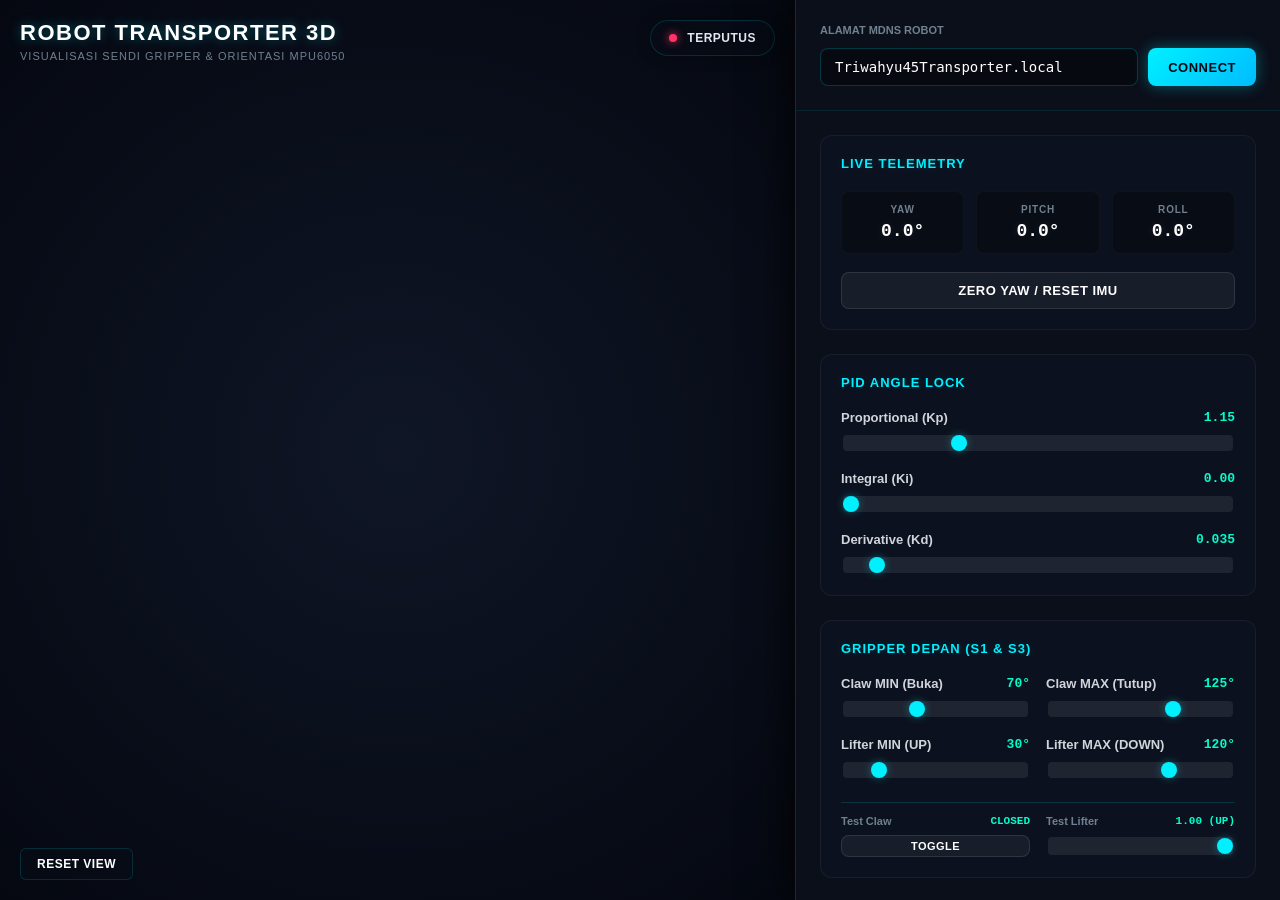
==== commit cf9d27ae: "feat: rename default host to Triwahyu45Transporter.local, auto-align 3D model Y position" ====
--- a/index.html
+++ b/index.html
@@ -440,7 +440,7 @@
             <div class="panel-header">
                 <label style="font-size: 11px; font-weight: bold; text-transform: uppercase; color: var(--text-muted);">Alamat mDNS Robot</label>
                 <div class="mdns-row">
-                    <input id="mdns-host" class="host-input" value="robot.local" placeholder="robot.local atau IP" autocomplete="off">
+                    <input id="mdns-host" class="host-input" value="Triwahyu45Transporter.local" placeholder="Triwahyu45Transporter.local atau IP" autocomplete="off">
                     <button id="btn-connect" class="btn btn-primary">Connect</button>
                 </div>
             </div>
@@ -651,6 +651,7 @@
     <script src="js/shared-nav.js"></script>
 
     <script>
+        window.myScriptStarted = true;
         // ─── 1. SETUP THREE.JS 3D ENVIRONMENT ───────────────────────────
         const container = document.getElementById('canvas3d');
         const scene = new THREE.Scene();
@@ -795,8 +796,12 @@
                     cadModel.scale.setScalar(0.001);
                 }
                 
-                // Centering slightly on ground
-                cadModel.position.set(0, 0.0265, 0); 
+                // Calculate bounding box AFTER scaling to get accurate dimensions in meters
+                const scaledBox = new THREE.Box3().setFromObject(cadModel);
+                const minY = scaledBox.min.y;
+                
+                // Align the lowest part of the wheels exactly at y = 0
+                cadModel.position.set(0, -minY, 0);
                 robotGroup.add(cadModel);
 
                 // Hide procedural visualizer
@@ -1396,6 +1401,8 @@
             renderer.render(scene, camera);
         }
         animate();
+        window.myScriptCompleted = true;
+    </script>
 </body>
 
 </html>
